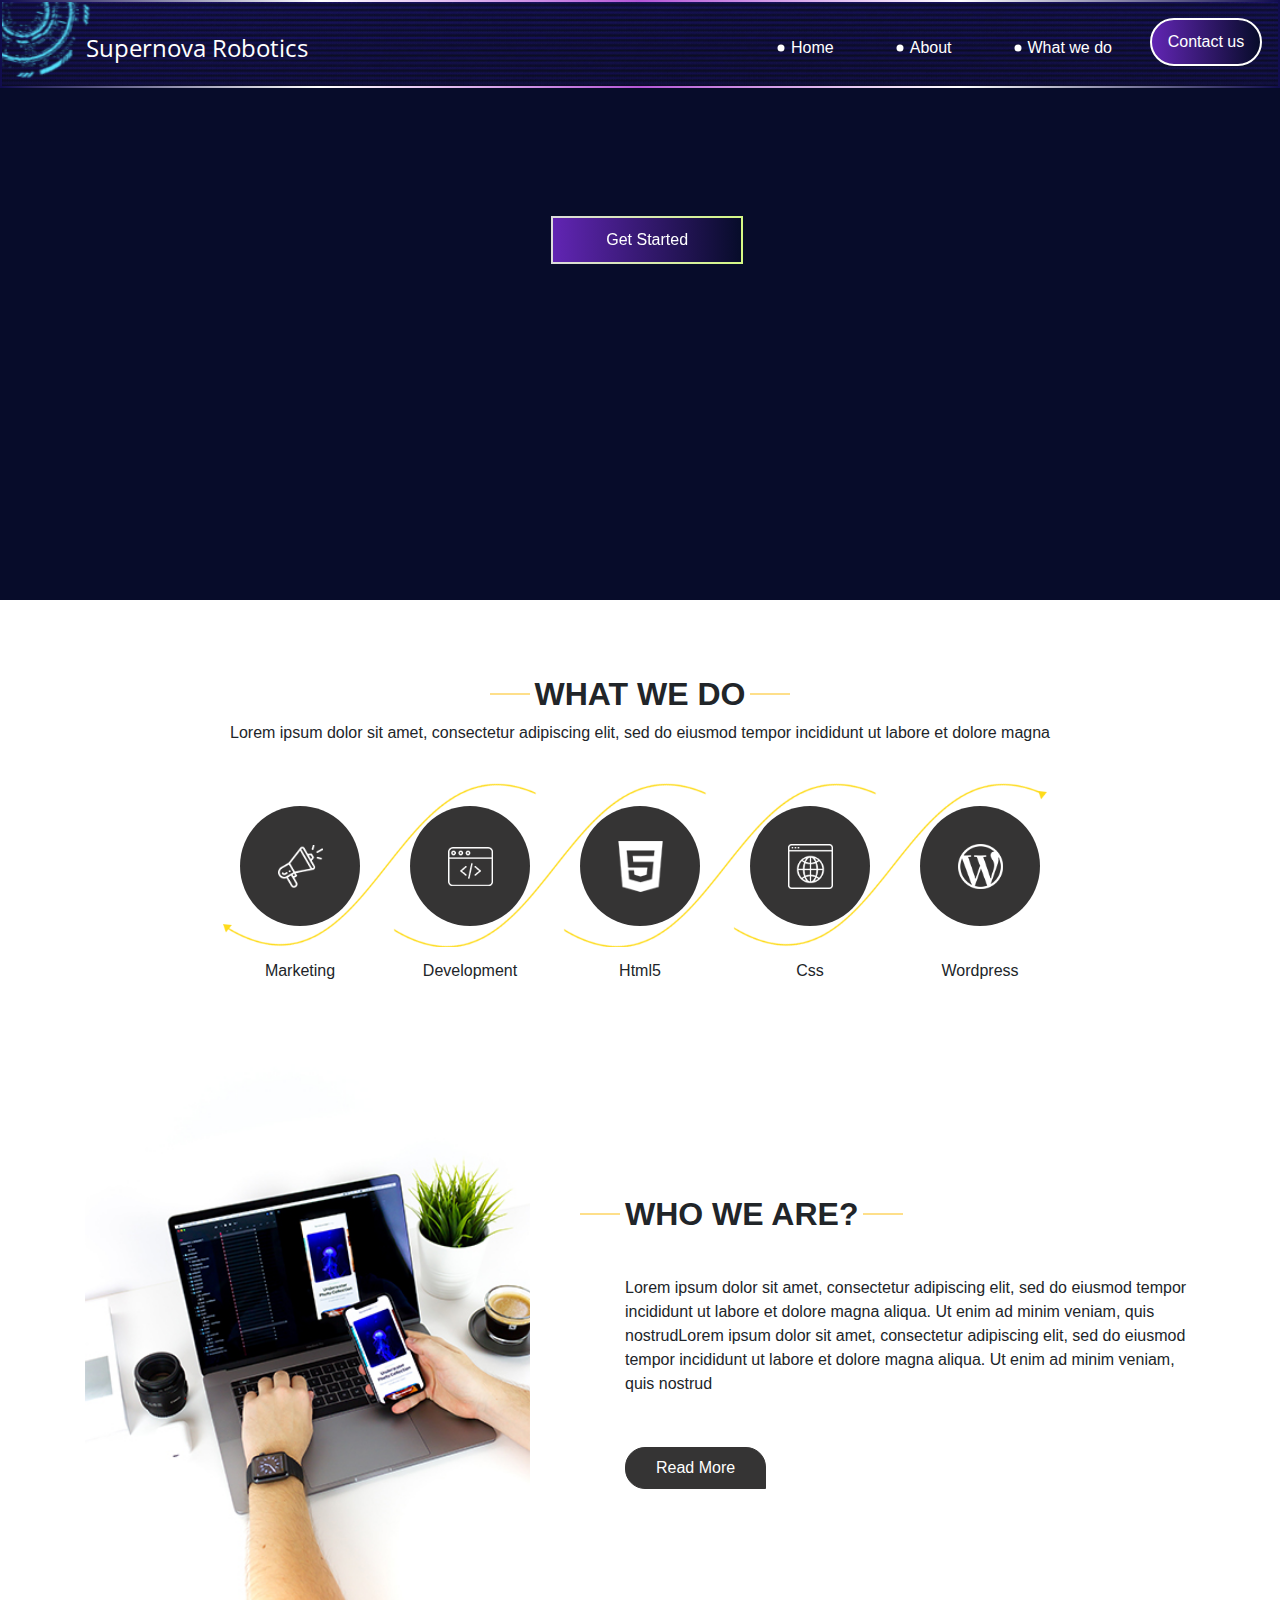
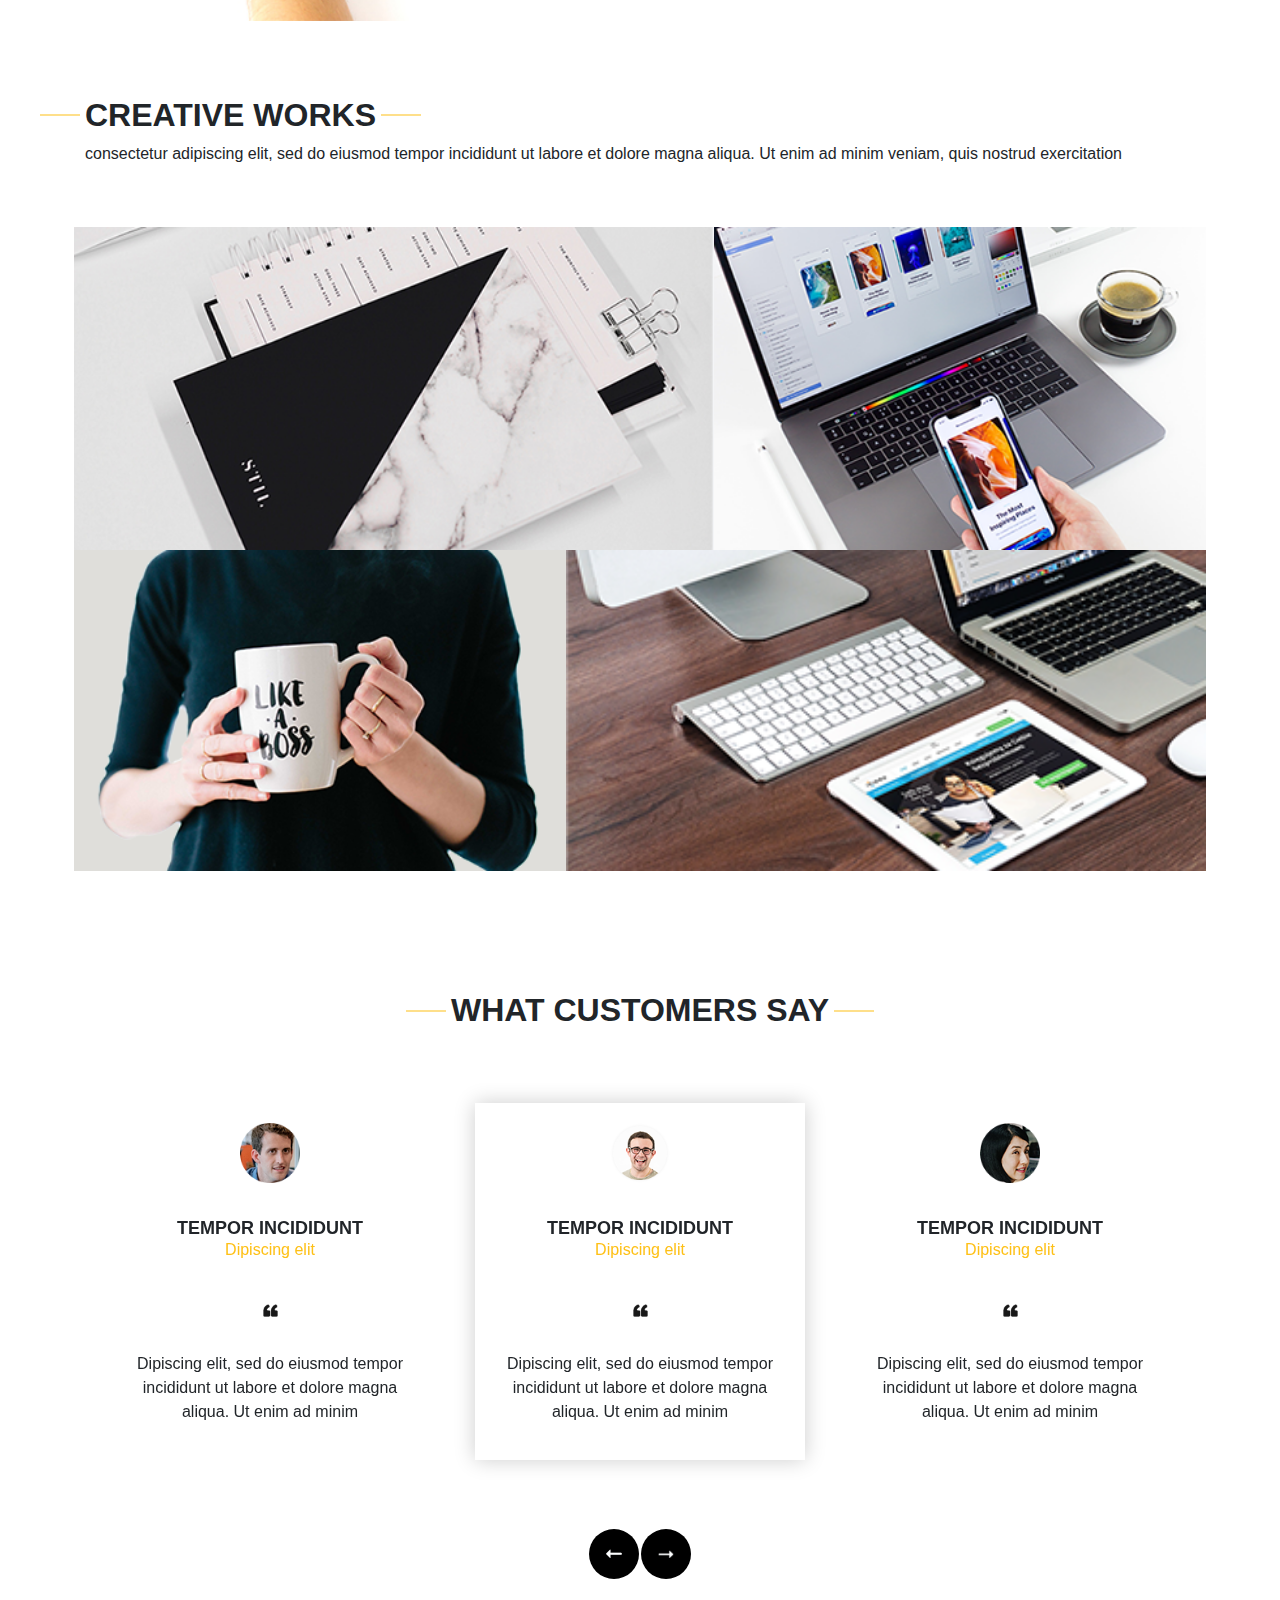
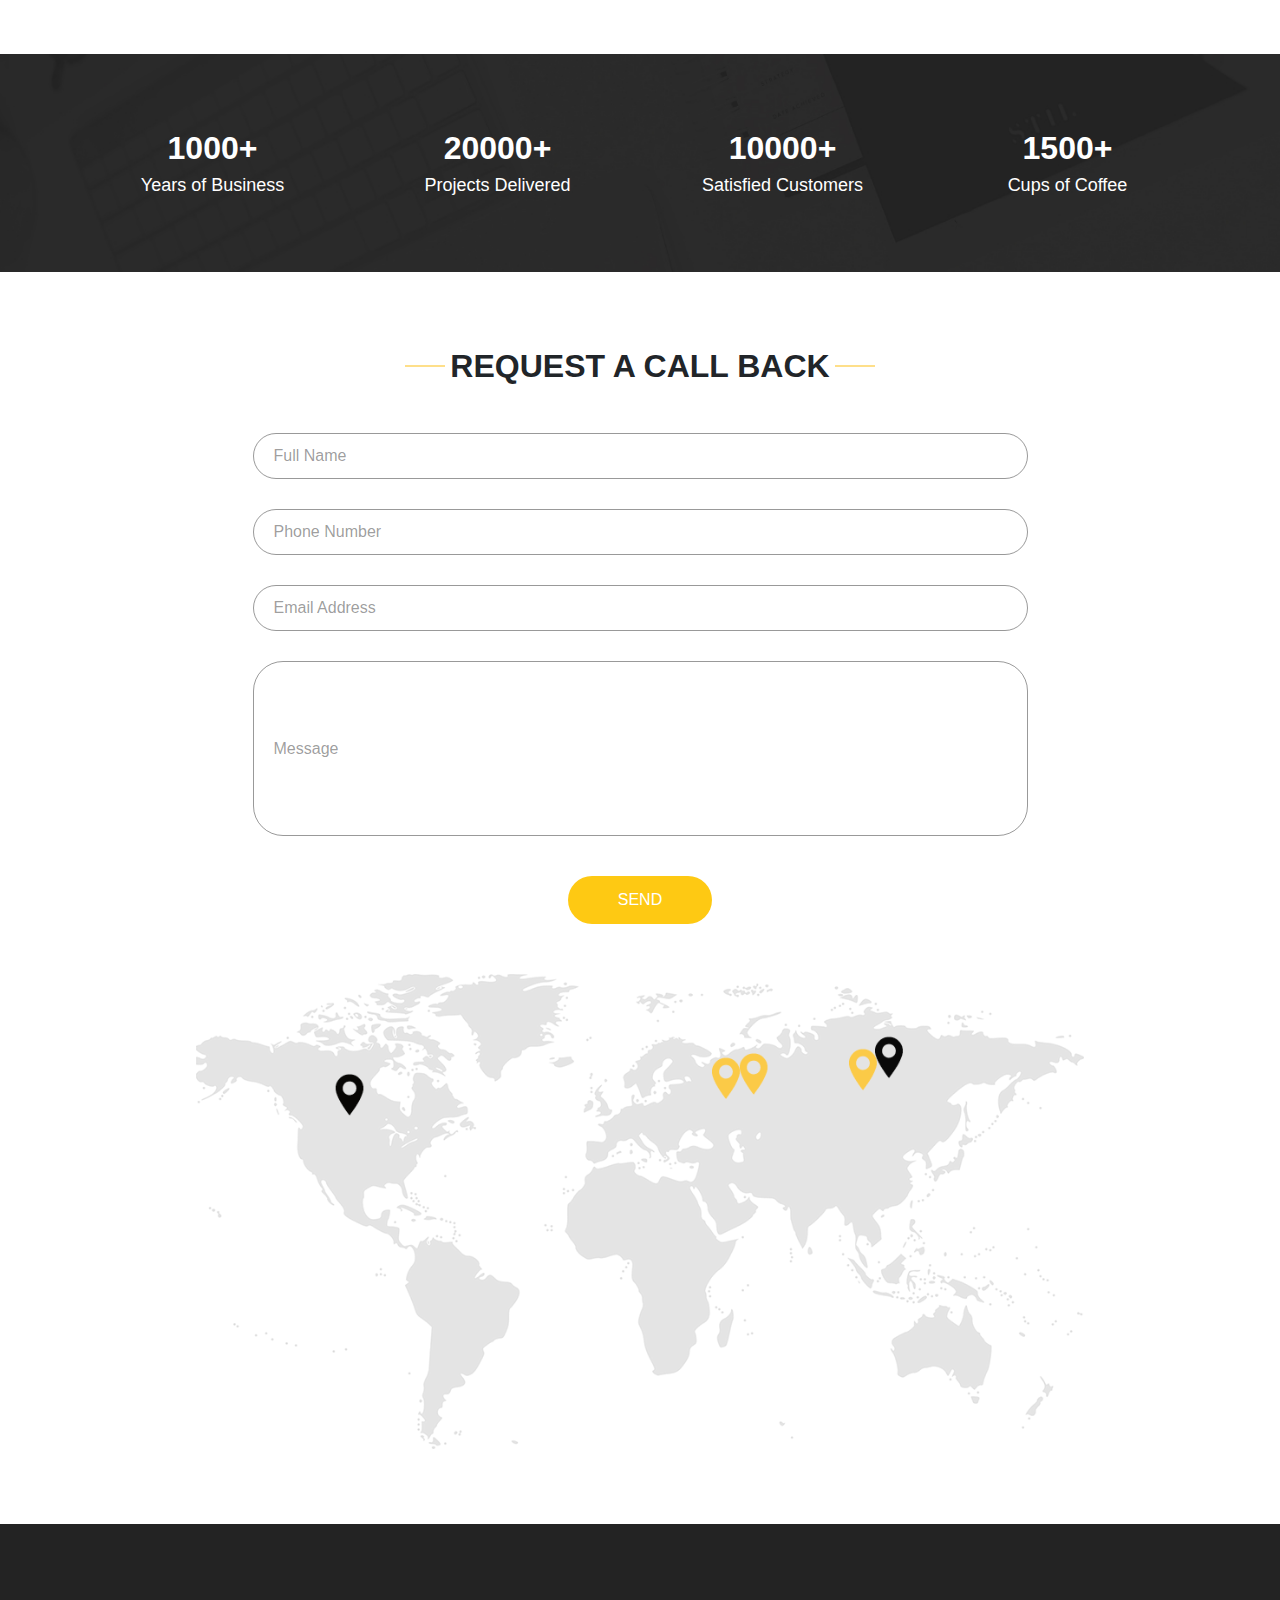
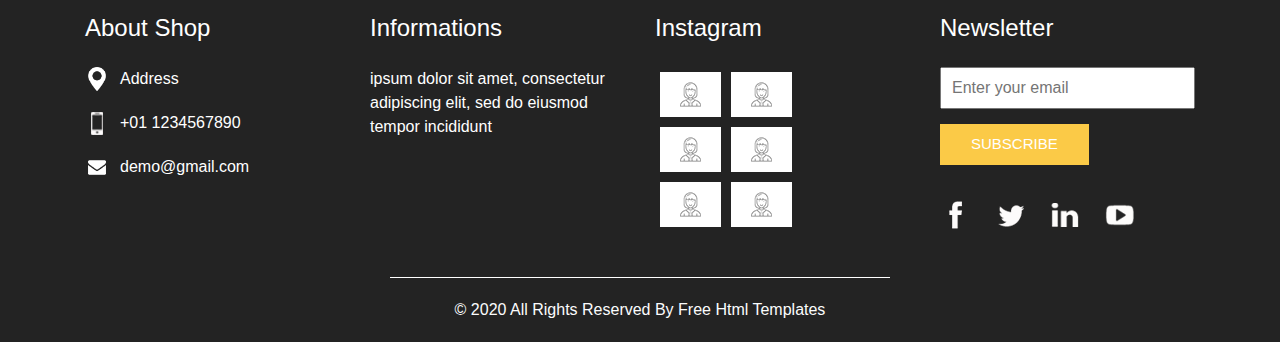
==== index.html @ 09b63334 "1" ====
<!DOCTYPE html>
<html>

<head>
  <!-- Basic -->
  <meta charset="utf-8" />
  <meta http-equiv="X-UA-Compatible" content="IE=edge" />
  <!-- Mobile Metas -->
  <meta name="viewport" content="width=device-width, initial-scale=1, shrink-to-fit=no" />
  <!-- Site Metas -->
  <meta name="keywords" content="" />
  <meta name="description" content="" />
  <meta name="author" content="" />

  <title>Esigned</title>

  <!-- slider stylesheet -->
  <!-- slider stylesheet -->
  <link rel="stylesheet" type="text/css" href="https://cdnjs.cloudflare.com/ajax/libs/OwlCarousel2/2.3.4/assets/owl.carousel.min.css" />

  <!-- bootstrap core css -->
  <link rel="stylesheet" type="text/css" href="css/bootstrap.css" />

  <!-- fonts style -->
  <link href="https://fonts.googleapis.com/css?family=Open+Sans:400,700|Poppins:400,700&display=swap" rel="stylesheet">
  <!-- Custom styles for this template -->
  <link href="css/style.css" rel="stylesheet" />
  <!-- responsive style -->
  <link href="css/responsive.css" rel="stylesheet" />
  <!-- Lien vers le fichier CSS de Bootstrap -->
  <link href="https://stackpath.bootstrapcdn.com/bootstrap/4.5.2/css/bootstrap.min.css" rel="stylesheet">
  <!-- Lien vers le fichier JavaScript de Bootstrap (et jQuery et Popper.js nécessaires) -->
  <script src="https://code.jquery.com/jquery-3.5.1.slim.min.js"></script>
  <script src="https://cdn.jsdelivr.net/npm/@popperjs/core@2.9.3/dist/umd/popper.min.js"></script>
  <script src="https://stackpath.bootstrapcdn.com/bootstrap/4.5.2/js/bootstrap.min.js"></script>
  
</head>

<body>
  <div class="hero_area">
    <!-- header section strats -->
    <header class="header_section">
      <div class="container-fluid">
        <nav class="navbar navbar-expand-lg custom_nav-container pt-3">
          <a class="navbar-brand" href="index.html">
            <span>
              Supernova Robotics
            </span>
          </a>
          <button class="navbar-toggler" type="button" data-toggle="collapse" data-target="#navbarSupportedContent" aria-controls="navbarSupportedContent" aria-expanded="false" aria-label="Toggle navigation">
            <span class="navbar-toggler-icon"></span>
          </button>

          <div class="collapse navbar-collapse" id="navbarSupportedContent">
            <div class="d-flex ml-auto flex-column flex-lg-row align-items-center">
              <ul class="navbar-nav  ">
                <li class="nav-item active">
                  <a class="nav-link" href="index.html">Home <span class="sr-only">(current)</span></a>
                </li>
                <li class="nav-item">
                  <a class="nav-link" href="about.html"> About </a>
                </li>
                <li class="nav-item">
                  <a class="nav-link" href="do.html"> What we do </a>
                </li>
                
                <li class=" contactt">
                  <a class=" " href="contact.html">Contact us</a>
                </li>
              </ul>
             
            </div>
          </div>
        </nav>
      </div>
    </header>










    
    <!-- end header section -->
    <!-- slider section -->
    <section class=" slider_section position-relative">
      <div class="container">
        <div id="carouselExampleIndicators" class="carousel slide" data-ride="carousel">
         
          <div class="carousel-inner">
            <div class="carousel-item active">
              <div class="row">
                <div class="col">
                  <div >
                    <div class="button">
                   
                      
            
                      
                      <div class="getstartedhero">
                        <a href="" >
                          Get Started
                        </a>
                      </div>
                    </div>
                  </div>
                </div>
              </div>
            </div>
            
            
          </div>
        </div>

      </div>
    </section>
    <!-- end slider section -->
  </div>

  <!-- do section -->

  <section class="do_section layout_padding">
    <div class="container">
      <div class="heading_container">
        <h2>
          What we do
        </h2>
        <p>
          Lorem ipsum dolor sit amet, consectetur adipiscing elit, sed do eiusmod tempor incididunt ut labore et dolore
          magna
        </p>
      </div>
      <div class="do_container">
        <div class="box arrow-start arrow_bg">
          <div class="img-box">
            <img src="images/d-1.png" alt="">
          </div>
          <div class="detail-box">
            <h6>
              Marketing
            </h6>
          </div>
        </div>
        <div class="box arrow-middle arrow_bg">
          <div class="img-box">
            <img src="images/d-2.png" alt="">
          </div>
          <div class="detail-box">
            <h6>
              Development
            </h6>
          </div>
        </div>
        <div class="box arrow-middle arrow_bg">
          <div class="img-box">
            <img src="images/d-3.png" alt="">
          </div>
          <div class="detail-box">
            <h6>
              Html5
            </h6>
          </div>
        </div>
        <div class="box arrow-end arrow_bg">
          <div class="img-box">
            <img src="images/d-4.png" alt="">
          </div>
          <div class="detail-box">
            <h6>
              Css
            </h6>
          </div>
        </div>
        <div class="box ">
          <div class="img-box">
            <img src="images/d-5.png" alt="">
          </div>
          <div class="detail-box">
            <h6>
              Wordpress
            </h6>
          </div>
        </div>
      </div>
    </div>
  </section>

  <!-- end do section -->

  <!-- who section -->

  <section class="who_section ">
    <div class="container">
      <div class="row">
        <div class="col-md-5">
          <div class="img-box">
            <img src="images/who-img.jpg" alt="">
          </div>
        </div>
        <div class="col-md-7">
          <div class="detail-box">
            <div class="heading_container">
              <h2>
                WHO WE ARE?
              </h2>
            </div>
            <p>
              Lorem ipsum dolor sit amet, consectetur adipiscing elit, sed do eiusmod tempor incididunt ut labore et
              dolore magna aliqua. Ut enim ad minim veniam, quis nostrudLorem ipsum dolor sit amet, consectetur
              adipiscing elit, sed do eiusmod tempor incididunt ut labore et dolore magna aliqua. Ut enim ad minim
              veniam, quis nostrud
            </p>
            <div>
              <a href="">
                Read More
              </a>
            </div>
          </div>
        </div>
      </div>
    </div>
  </section>

  <!-- end who section -->


  <!-- work section -->
  <section class="work_section layout_padding">
    <div class="container">
      <div class="heading_container">
        <h2>
          CREATIVE WORKS
        </h2>
        <p>
          consectetur adipiscing elit, sed do eiusmod tempor incididunt ut labore et dolore magna aliqua. Ut enim ad
          minim veniam, quis nostrud exercitation
        </p>
      </div>
      <div class="work_container layout_padding2">
        <div class="box b-1">
          <img src="images/w-1.png" alt="">
        </div>
        <div class="box b-2">
          <img src="images/w-2.png" alt="">

        </div>
        <div class="box b-3">
          <img src="images/w-3.png" alt="">

        </div>
        <div class="box b-4">
          <img src="images/w-4.png" alt="">

        </div>
      </div>
    </div>
  </section>

  <!-- end work section -->

  <!-- client section -->
  <section class="client_section">
    <div class="container">
      <div class="heading_container">
        <h2>
          WHAT CUSTOMERS SAY
        </h2>
      </div>
      <div class="carousel-wrap ">
        <div class="owl-carousel">
          <div class="item">
            <div class="box">
              <div class="img-box">
                <img src="images/c-1.png" alt="">
              </div>
              <div class="detail-box">
                <h5>
                  Tempor incididunt <br>
                  <span>
                    Dipiscing elit
                  </span>
                </h5>
                <img src="images/quote.png" alt="">
                <p>
                  Dipiscing elit, sed do eiusmod tempor incididunt ut labore et dolore magna aliqua. Ut enim ad minim
                </p>
              </div>
            </div>
          </div>
          <div class="item">
            <div class="box">
              <div class="img-box">
                <img src="images/c-2.png" alt="">
              </div>
              <div class="detail-box">
                <h5>
                  Tempor incididunt <br>
                  <span>
                    Dipiscing elit
                  </span>
                </h5>
                <img src="images/quote.png" alt="">
                <p>
                  Dipiscing elit, sed do eiusmod tempor incididunt ut labore et dolore magna aliqua. Ut enim ad minim
                </p>
              </div>
            </div>
          </div>
          <div class="item">
            <div class="box">
              <div class="img-box">
                <img src="images/c-3.png" alt="">
              </div>
              <div class="detail-box">
                <h5>
                  Tempor incididunt <br>
                  <span>
                    Dipiscing elit
                  </span>
                </h5>
                <img src="images/quote.png" alt="">
                <p>
                  Dipiscing elit, sed do eiusmod tempor incididunt ut labore et dolore magna aliqua. Ut enim ad minim
                </p>
              </div>
            </div>
          </div>
        </div>
      </div>
    </div>
  </section>

  <!-- end client section -->

  <!-- target section -->
  <section class="target_section layout_padding2">
    <div class="container">
      <div class="row">
        <div class="col-md-3 col-sm-6">
          <div class="detail-box">
            <h2>
              1000+
            </h2>
            <h5>
              Years of Business
            </h5>
          </div>
        </div>
        <div class="col-md-3 col-sm-6">
          <div class="detail-box">
            <h2>
              20000+
            </h2>
            <h5>
              Projects Delivered
            </h5>
          </div>
        </div>
        <div class="col-md-3 col-sm-6">
          <div class="detail-box">
            <h2>
              10000+
            </h2>
            <h5>
              Satisfied Customers
            </h5>
          </div>
        </div>
        <div class="col-md-3 col-sm-6">
          <div class="detail-box">
            <h2>
              1500+
            </h2>
            <h5>
              Cups of Coffee
            </h5>
          </div>
        </div>
      </div>
    </div>
  </section>

  <!-- end target section -->


  <!-- contact section -->

  <section class="contact_section layout_padding">
    <div class="container">

      <div class="heading_container">
        <h2>
          Request A Call Back
        </h2>
      </div>
      <div class="">
        <div class="">
          <div class="row">
            <div class="col-md-9 mx-auto">
              <div class="contact-form">
                <form action="">
                  <div>
                    <input type="text" placeholder="Full Name ">
                  </div>
                  <div>
                    <input type="text" placeholder="Phone Number">
                  </div>
                  <div>
                    <input type="email" placeholder="Email Address">
                  </div>
                  <div>
                    <input type="text" placeholder="Message" class="input_message">
                  </div>
                  <div class="d-flex justify-content-center">
                    <button type="submit" class="btn_on-hover">
                      Send
                    </button>
                  </div>
                </form>
              </div>
            </div>
          </div>
        </div>
      </div>
      <div class="map_img-box">
        <img src="images/map-img.png" alt="">
      </div>
    </div>
  </section>


  <!-- end contact section -->


  <!-- info section -->
  <section class="info_section ">
    <div class="container">
      <div class="row">
        <div class="col-md-3">
          <div class="info_contact">
            <h5>
              About Shop
            </h5>
            <div>
              <div class="img-box">
                <img src="images/location-white.png" width="18px" alt="">
              </div>
              <p>
                Address
              </p>
            </div>
            <div>
              <div class="img-box">
                <img src="images/telephone-white.png" width="12px" alt="">
              </div>
              <p>
                +01 1234567890
              </p>
            </div>
            <div>
              <div class="img-box">
                <img src="images/envelope-white.png" width="18px" alt="">
              </div>
              <p>
                demo@gmail.com
              </p>
            </div>
          </div>
        </div>
        <div class="col-md-3">
          <div class="info_info">
            <h5>
              Informations
            </h5>
            <p>
              ipsum dolor sit amet, consectetur adipiscing elit, sed do eiusmod tempor incididunt
            </p>
          </div>
        </div>

        <div class="col-md-3">
          <div class="info_insta">
            <h5>
              Instagram
            </h5>
            <div class="insta_container">
              <div>
                <a href="">
                  <div class="insta-box b-1">
                    <img src="images/insta.png" alt="">
                  </div>
                </a>
                <a href="">
                  <div class="insta-box b-2">
                    <img src="images/insta.png" alt="">
                  </div>
                </a>
              </div>

              <div>
                <a href="">
                  <div class="insta-box b-3">
                    <img src="images/insta.png" alt="">
                  </div>
                </a>
                <a href="">
                  <div class="insta-box b-4">
                    <img src="images/insta.png" alt="">
                  </div>
                </a>
              </div>
              <div>
                <a href="">
                  <div class="insta-box b-3">
                    <img src="images/insta.png" alt="">
                  </div>
                </a>
                <a href="">
                  <div class="insta-box b-4">
                    <img src="images/insta.png" alt="">
                  </div>
                </a>
              </div>
            </div>
          </div>
        </div>
        <div class="col-md-3">
          <div class="info_form ">
            <h5>
              Newsletter
            </h5>
            <form action="">
              <input type="email" placeholder="Enter your email">
              <button>
                Subscribe
              </button>
            </form>
            <div class="social_box">
              <a href="">
                <img src="images/fb.png" alt="">
              </a>
              <a href="">
                <img src="images/twitter.png" alt="">
              </a>
              <a href="">
                <img src="images/linkedin.png" alt="">
              </a>
              <a href="">
                <img src="images/youtube.png" alt="">
              </a>
            </div>
          </div>
        </div>
      </div>
    </div>
  </section>

  <!-- end info_section -->


  <!-- footer section -->
  <section class="container-fluid footer_section">
    <p>
      &copy; 2020 All Rights Reserved By
      <a href="https://html.design/">Free Html Templates</a>
    </p>
  </section>
  <!-- footer section -->

  <script type="text/javascript" src="js/jquery-3.4.1.min.js"></script>
  <script type="text/javascript" src="js/bootstrap.js"></script>
  <script type="text/javascript" src="https://cdnjs.cloudflare.com/ajax/libs/OwlCarousel2/2.3.4/owl.carousel.min.js">
  </script>
  <!-- owl carousel script 
    -->
  <script type="text/javascript">
    $(".owl-carousel").owlCarousel({
      loop: true,
      margin: 0,
      navText: [],
      center: true,
      autoplay: true,
      autoplayHoverPause: true,
      responsive: {
        0: {
          items: 1
        },
        1000: {
          items: 3
        }
      }
    });
  </script>
  <!-- end owl carousel script -->

</body>

</html>
---- css/style.css ----
body {
  font-family: "Poppins", sans-serif;
  color: #000000;
  background-color: #ffffff;
}

.layout_padding {
  padding: 75px 0;
}

.layout_padding2 {
  padding: 45px 0;
}

.layout_padding2-top {
  padding-top: 45px;
}

.layout_padding2-bottom {
  padding-bottom: 45px;
}

.layout_padding-top {
  padding-top: 75px;
}

.layout_padding-bottom {
  padding-bottom: 75px;
}

.heading_container {
  display: -webkit-box;
  display: -ms-flexbox;
  display: flex;
  -webkit-box-orient: vertical;
  -webkit-box-direction: normal;
      -ms-flex-direction: column;
          flex-direction: column;
  -webkit-box-align: start;
      -ms-flex-align: start;
          align-items: flex-start;
}

.heading_container h2 {
  font-weight: bold;
  text-transform: uppercase;
  position: relative;
}

.heading_container h2::before, .heading_container h2::after {
  content: "";
  position: absolute;
  top: 50%;
  width: 40px;
  height: 1px;
  background-color: #fec016;
}

.heading_container h2::before {
  left: -5px;
  -webkit-transform: translate(-100%, -50%);
          transform: translate(-100%, -50%);
}

.heading_container h2::after {
  right: -5px;
  -webkit-transform: translate(100%, -50%);
          transform: translate(100%, -50%);
}

/*header section*/
.hero_area {
  
  height: 100vh;
  background-color: #070c2a;
  background-image: url(../images/SUPERNOVA\ ROBOTICS.gif);
  background-size: 100%;
  height: max-content;
  min-height: 600px;
  background-position: center;
  background-repeat: no-repeat;
  padding: 0;
}

.sub_page .hero_area {
  height: auto;
}

.sub_page .who_section.layout_padding {
  padding-top: 0;
}

.hero_area.sub_pages {
  height: auto;
}

.header_section .container-fluid {
 padding: 0;
  
  background-image: url(../images/download\ \(2\).gif);
  background-repeat: no-repeat;
  background-size: cover;
  border: 2px solid transparent;
  border-image: linear-gradient(to right, #110d4d,#fff, #b556d7,#fff,#110d4d); /* Dégradé pour la bordure */
  border-image-slice: 1;
  
}

.header_section .nav_container {
  margin: 0 auto;
}

.custom_nav-container.navbar-expand-lg .navbar-nav .nav-link {
  margin: 10px 30px;
  color: #ffffff;
  text-align: center;
  position: relative;
}

.custom_nav-container.navbar-expand-lg .navbar-nav .nav-link::before {
  content: "";
  position: absolute;
  top: 50%;
  left: -2px;
  -webkit-transform: translate(-50%, -50%);
          transform: translate(-50%, -50%);
  width: 7px;
  height: 7px;
  border-radius: 100%;
  background-color: #ffffff;
}

a,
a:hover,
a:focus {
  text-decoration: none;
}

a:hover,
a:focus {
  color: initial;
}

.btn,
.btn:focus {
  outline: none !important;
  -webkit-box-shadow: none;
          box-shadow: none;
}

.user_option {
  display: -webkit-box;
  display: -ms-flexbox;
  display: flex;
  -webkit-box-align: center;
      -ms-flex-align: center;
          align-items: center;
}

.custom_nav-container .nav_search-btn {
  background-image: url(../images/search-icon.png);
  background-size: 22px;
  
  background-repeat: no-repeat;
  background-position-y: 7px;
  width: 35px;
  height: 35px;
  padding: 0;
  border: none;
}

.navbar-brand {
  display: -webkit-box;
  display: -ms-flexbox;
  display: flex;
  -webkit-box-align: center;
      -ms-flex-align: center;
          align-items: center;
  font-family: 'Open Sans', sans-serif;
  margin-left: 3.4em;
}

.navbar-brand span {
  font-size: 24px;
  color: #ffffff;
}

.custom_nav-container {
  z-index: 99999;
  padding: 15px 0;
}

.custom_nav-container .navbar-toggler {
  outline: none;
}

.custom_nav-container .navbar-toggler .navbar-toggler-icon {
  background-image: url(../images/menu.png);
  background-size: 55px;
}

/*end header section*/
.slider_section {
  height: 90%;
  display: -webkit-box;
  display: -ms-flexbox;
  display: flex;
  -webkit-box-align: center;
      -ms-flex-align: center;
          align-items: center;
  color: #ffffff;
}

.slider_section .detail-box {
  text-align: center;
  margin-bottom: 110px;
}

.slider_section .detail-box h1 {
  font-size: 4rem;
  text-transform: uppercase;
}

.slider_section .detail-box h2 {
  text-transform: uppercase;
}

.slider_section .detail-box p {
  margin-top: 25px;
}

.slider_section .detail-box a {
  display: inline-block;
  padding: 10px 55px;
  background-color: #ffffff;
  border: 1px solid #ffffff;
  color: #000000;
  border-radius: 20px 20px 0 20px;
  margin-top: 35px;
}

.slider_section .detail-box a:hover {
  background-color: transparent;
  color: #ffffff;
}

.slider_section #carouselExampleIndicators {
  bottom: 0;
}

.slider_section #carouselExampleIndicators li {
  width: 15px;
  height: 15px;
  background-color: transparent;
  border: 3px solid #ffffff;
  border-radius: 100%;
  opacity: 1;
}

.do_section .heading_container {
  -webkit-box-align: center;
      -ms-flex-align: center;
          align-items: center;
  text-align: center;
}

.do_section .do_container {
  display: -webkit-box;
  display: -ms-flexbox;
  display: flex;
  -ms-flex-wrap: wrap;
      flex-wrap: wrap;
  -webkit-box-pack: center;
      -ms-flex-pack: center;
          justify-content: center;
  padding-top: 10px;
}

.do_section .do_container .box {
  text-align: center;
  position: relative;
  z-index: 5;
  margin: 35px 25px 0 25px;
}

.do_section .do_container .box .img-box {
  width: 120px;
  height: 120px;
  display: -webkit-box;
  display: -ms-flexbox;
  display: flex;
  -webkit-box-pack: center;
      -ms-flex-pack: center;
          justify-content: center;
  -webkit-box-align: center;
      -ms-flex-align: center;
          align-items: center;
  background-color: #353434;
  border-radius: 100%;
}

.do_section .do_container .box .img-box img {
  width: 45px;
}

.do_section .do_container .box .detail-box {
  margin-top: 35px;
}

.do_section .do_container .box:hover .img-box {
  background-color: #fec016;
}

.do_section .do_container .arrow_bg::before {
  content: "";
  position: absolute;
  top: -23px;
  left: -17px;
  width: 262%;
  height: 90%;
  z-index: 3;
  background-size: cover;
}

.do_section .do_container .arrow-start::before {
  background-image: url(../images/arrow-start.png);
}

.do_section .do_container .arrow-middle::before {
  background-image: url(../images/arrow-middle.png);
}

.do_section .do_container .arrow-end::before {
  background-image: url(../images/arrow-end.png);
}

.who_section .row {
  -webkit-box-align: center;
      -ms-flex-align: center;
          align-items: center;
}

.who_section .img-box img {
  width: 100%;
}

.who_section .detail-box {
  margin-left: 65px;
}

.who_section .detail-box p {
  margin-top: 35px;
}

.who_section .detail-box a {
  display: inline-block;
  padding: 8px 30px;
  background-color: #353434;
  border: 1px solid #353434;
  color: #ffffff;
  border-radius: 20px 20px 0 20px;
  margin-top: 35px;
}

.who_section .detail-box a:hover {
  background-color: transparent;
  color: #353434;
}

.work_section .work_container {
  display: -webkit-box;
  display: -ms-flexbox;
  display: flex;
  -ms-flex-wrap: wrap;
      flex-wrap: wrap;
  margin: 0 -1%;
}

.work_section .work_container .box {
  min-width: 300px;
  display: -webkit-box;
  display: -ms-flexbox;
  display: flex;
  -webkit-box-align: stretch;
      -ms-flex-align: stretch;
          align-items: stretch;
}

.work_section .work_container .box img {
  width: 100%;
}

.work_section .work_container .box.b-2, .work_section .work_container .box.b-3 {
  width: 43.5%;
}

.work_section .work_container .box.b-1, .work_section .work_container .box.b-4 {
  width: 56.5%;
}

.client_section {
  padding-bottom: 150px;
}

.client_section .heading_container {
  -webkit-box-align: center;
      -ms-flex-align: center;
          align-items: center;
  margin-bottom: 45px;
}

.client_section .box {
  padding: 20px;
  display: -webkit-box;
  display: -ms-flexbox;
  display: flex;
  -webkit-box-orient: vertical;
  -webkit-box-direction: normal;
      -ms-flex-direction: column;
          flex-direction: column;
  -webkit-box-align: center;
      -ms-flex-align: center;
          align-items: center;
  text-align: center;
  margin: 20px;
}

.client_section .box .img-box {
  width: 60px;
}

.client_section .box .img-box img {
  width: 100%;
}

.client_section .box .detail-box {
  margin-top: 35px;
  display: -webkit-box;
  display: -ms-flexbox;
  display: flex;
  -webkit-box-orient: vertical;
  -webkit-box-direction: normal;
      -ms-flex-direction: column;
          flex-direction: column;
  -webkit-box-align: center;
      -ms-flex-align: center;
          align-items: center;
}

.client_section .box .detail-box h5 {
  text-transform: uppercase;
  font-weight: bold;
  font-size: 18px;
}

.client_section .box .detail-box h5 span {
  text-transform: none;
  font-size: 16px;
  font-weight: normal;
  color: #fec016;
}

.client_section .box .detail-box img {
  width: 15px;
  margin: 35px 0;
}

.client_section .carousel-wrap {
  margin: 0 auto;
  padding: 0;
  position: relative;
}

.client_section .owl-nav > div {
  margin-top: -26px;
  position: absolute;
  top: 50%;
  color: #cdcbcd;
}

.client_section .owl-carousel .owl-nav .owl-prev,
.client_section .owl-carousel .owl-nav .owl-next {
  width: 50px;
  height: 50px;
  background-color: #000000;
  background-size: 16px;
  background-position: center;
  border-radius: 100%;
  background-repeat: no-repeat;
  position: absolute;
  bottom: -75px;
  outline: none;
}

.client_section .owl-carousel .owl-nav .owl-prev:hover,
.client_section .owl-carousel .owl-nav .owl-next:hover {
  background-color: rgba(0, 0, 0, 0.8);
}

.client_section .owl-carousel .owl-nav .owl-prev {
  background-image: url(../images/prev.png);
  left: 50%;
  -webkit-transform: translateX(-102%);
          transform: translateX(-102%);
}

.client_section .owl-carousel .owl-nav .owl-next {
  right: 50%;
  background-image: url(../images/next.png);
  -webkit-transform: translateX(102%);
          transform: translateX(102%);
}

.client_section .owl-carousel .owl-dots.disabled,
.client_section .owl-carousel .owl-nav.disabled {
  display: block;
}

.client_section .owl-item.active.center .box {
  -webkit-box-shadow: 0 0 20px 0 rgba(0, 0, 0, 0.2);
          box-shadow: 0 0 20px 0 rgba(0, 0, 0, 0.2);
}

.target_section {
  background-image: url(../images/target-bg.jpg);
  background-size: cover;
  color: #ffffff;
  text-align: center;
}

.target_section .detail-box {
  margin: 30px 0;
}

.target_section h2 {
  font-weight: bold;
}

.target_section h5 {
  font-size: 18px;
  font-weight: 500;
}

/* contact section */
.contact_section .heading_container {
  -webkit-box-align: center;
      -ms-flex-align: center;
          align-items: center;
}

.contact_section .contact-form {
  padding: 25px;
  border-radius: 20px;
}

.contact_section .contact-form input {
  border: none;
  outline: none;
  background-color: transparent;
  width: 100%;
  margin: 15px 0;
  padding: 10px 20px;
  border: 1px solid rgba(0, 0, 0, 0.4);
  border-radius: 30px;
}

.contact_section .contact-form input.input_message {
  height: 175px;
}

.contact_section .contact-form input::-webkit-input-placeholder {
  color: rgba(0, 0, 0, 0.4);
}

.contact_section .contact-form input:-ms-input-placeholder {
  color: rgba(0, 0, 0, 0.4);
}

.contact_section .contact-form input::-ms-input-placeholder {
  color: rgba(0, 0, 0, 0.4);
}

.contact_section .contact-form input::placeholder {
  color: rgba(0, 0, 0, 0.4);
}

.contact_section .contact-form button {
  border: none;
  outline: none;
  padding: 12px 50px;
  text-transform: uppercase;
  margin-top: 25px;
  background-color: #fec913;
  color: #fff;
  border-radius: 30px;
}

.contact_section .map_img-box {
  width: 80%;
  margin: 25px auto 0 auto;
}

.contact_section .map_img-box img {
  width: 100%;
}

/* end contact section */
.info_section {
  background-color: #232323;
  color: #ffffff;
  padding: 90px 0 45px 0;
}

.info_section h5 {
  margin-bottom: 25px;
  font-size: 24px;
}

.info_section .info_insta .insta_container > div {
  display: -webkit-box;
  display: -ms-flexbox;
  display: flex;
}

.info_section .info_insta .insta_container img {
  width: 100%;
}

.info_section .info_insta .insta_container .insta-box {
  margin: 5px;
  display: -webkit-box;
  display: -ms-flexbox;
  display: flex;
  -webkit-box-align: stretch;
      -ms-flex-align: stretch;
          align-items: stretch;
  background-color: #ffffff;
  padding: 10px 20px;
}

.info_section .info_contact .img-box {
  width: 35px;
  display: -webkit-box;
  display: -ms-flexbox;
  display: flex;
  -webkit-box-pack: center;
      -ms-flex-pack: center;
          justify-content: center;
}

.info_section .info_contact p {
  margin: 0;
}

.info_section .info_contact > div {
  display: -webkit-box;
  display: -ms-flexbox;
  display: flex;
  -webkit-box-align: center;
      -ms-flex-align: center;
          align-items: center;
  margin: 20px 0;
}

.info_section .info_contact > div img {
  height: auto;
  margin-right: 12px;
}

.info_section .info_form form input {
  outline: none;
  width: 100%;
  padding: 7px 10px;
}

.info_section .info_form form button {
  display: inline-block;
  padding: 8px 30px;
  background-color: #fbca47;
  border: 1px solid #fbca47;
  color: #ffffff;
  margin-top: 15px;
  text-transform: uppercase;
  font-size: 15px;
}

.info_section .info_form form button:hover {
  background-color: transparent;
  color: #fbca47;
}

.info_section .info_form .social_box {
  margin-top: 35px;
  width: 100%;
  display: -webkit-box;
  display: -ms-flexbox;
  display: flex;
}

.info_section .info_form .social_box a {
  margin-right: 25px;
}

/* footer section*/
.footer_section {
  background-color: #232323;
  font-weight: 500;
  display: -webkit-box;
  display: -ms-flexbox;
  display: flex;
  -webkit-box-pack: center;
      -ms-flex-pack: center;
          justify-content: center;
}

.footer_section p {
  padding: 20px 65px;
  color: #fbfcfd;
  margin: 0 auto;
  text-align: center;
  border-top: 1px solid #ffffff;
}

.footer_section a {
  color: #fbfcfd;
}

.getstartedhero{
text-decoration: none;
width: 12em;
height: 3em;
display: flex; /* Utilisez flexbox pour aligner le contenu */
justify-content: center; /* Centre le contenu horizontalement */
align-items: center; /* Centre le contenu verticalement */
background: linear-gradient(to right, #6125B3, #070c2a);
border: 2px solid transparent;
  border-image: linear-gradient(to right, #dcdcdc, #d5f885); /* Dégradé pour la bordure */
  border-image-slice: 1;

}

.getstartedhero:hover {
  
  width: 12em;
  height: 3em;
  display: flex; /* Utilisez flexbox pour aligner le contenu */
  justify-content: center; /* Centre le contenu horizontalement */
  align-items: center; /* Centre le contenu verticalement */
  background: linear-gradient(to right, #350f97, #242738);
 
  border: 2px solid transparent;
  border-image: linear-gradient(to right, #46b2d2, #d5f885); /* Dégradé pour la bordure */
  border-image-slice: 1;
}
.contactt {
  text-decoration: none;
  width: 7em;
 
  height: 3em;
  display: flex; /* Utilisez flexbox pour aligner le contenu */
  justify-content: center; /* Centre le contenu horizontalement */
  align-items: center; /* Centre le contenu verticalement */
  background: linear-gradient(to right, #6125B3, #070c2a);
  border: 2px solid #fffffe; /* Bordure transparente */
  border-radius: 30px;
  
}
  
  .contactt:hover{
    
    
    width: 7em;
    height: 3em;
    display: flex; /* Utilisez flexbox pour aligner le contenu */
    justify-content: center; /* Centre le contenu horizontalement */
    align-items: center; /* Centre le contenu verticalement */
    background: linear-gradient(to right, #350f97, #242738);
   
    border: 2px solid #f8f89a; /* Bordure transparente */
    border-radius: 30px;
    
  }
  .contactt:hover a{
    text-decoration: none;
    color:#fff;
  }
  .contactt a{
    text-decoration: none;
    color:#fff;
  }

.button{
  text-decoration: none;
  
 padding-left: 42%;
 padding-top: 8em;
}
.button a:hover{
  text-decoration: none;
  color:#fff;
}
.button a{
  text-decoration: none;
  color:#fff;
}
---- css/responsive.css ----
@media (max-width: 1120px) {
    .hero_area {
        height: auto;
    }

    .slider_section {
        padding: 50px 0;
    }

}

@media (max-width: 992px) {
    .user_option {
        flex-direction: column;
    }

    .custom_nav-container .nav_search-btn {
        background-position: center;
        margin-top: 10px;
    }

    .user_option a {
        margin-bottom: 10px;
    }

    .custom_nav-container.navbar-expand-lg .navbar-nav .nav-link {
        padding: 0 5px;
    }
}

@media (max-width: 768px) {

    .info_section .col-md-3 {
        text-align: center;
    }

    .info_section .col-md-3:not(:nth-last-child(1)) {
        margin-bottom: 35px;
    }

    .who_section .detail-box {
        margin-left: 15px;
        margin-top: 35px;
    }

    .work_section .work_container .box.b-1,
    .work_section .work_container .box.b-2,
    .work_section .work_container .box.b-3,
    .work_section .work_container .box.b-4 {
        width: 100%;
    }

    .info_section .col-md-3>div {
        display: flex;
        flex-direction: column;
        align-items: center;
    }

    .info_section .info_form .social_box {
        justify-content: center;
    }

    .info_section .info_form .social_box a {
        margin: 0 10px;
    }

    .footer_section p {
        padding: 20px 30px;
    }
}

@media (max-width: 576px) {
    .slider_section .detail-box h1 {
        font-size: 3.5rem;
    }

    .do_section .do_container .arrow_bg::before {
        display: none;
    }
}

@media (max-width: 480px) {}

@media (max-width: 420px) {
    .slider_section .detail-box h2 {
        font-size: 1.5rem;
    }

    .slider_section .detail-box h1 {
        font-size: 3rem;
    }
}

@media (max-width: 360px) {}

@media (min-width: 1200px) {
    .container {
        max-width: 1170px;
    }
}
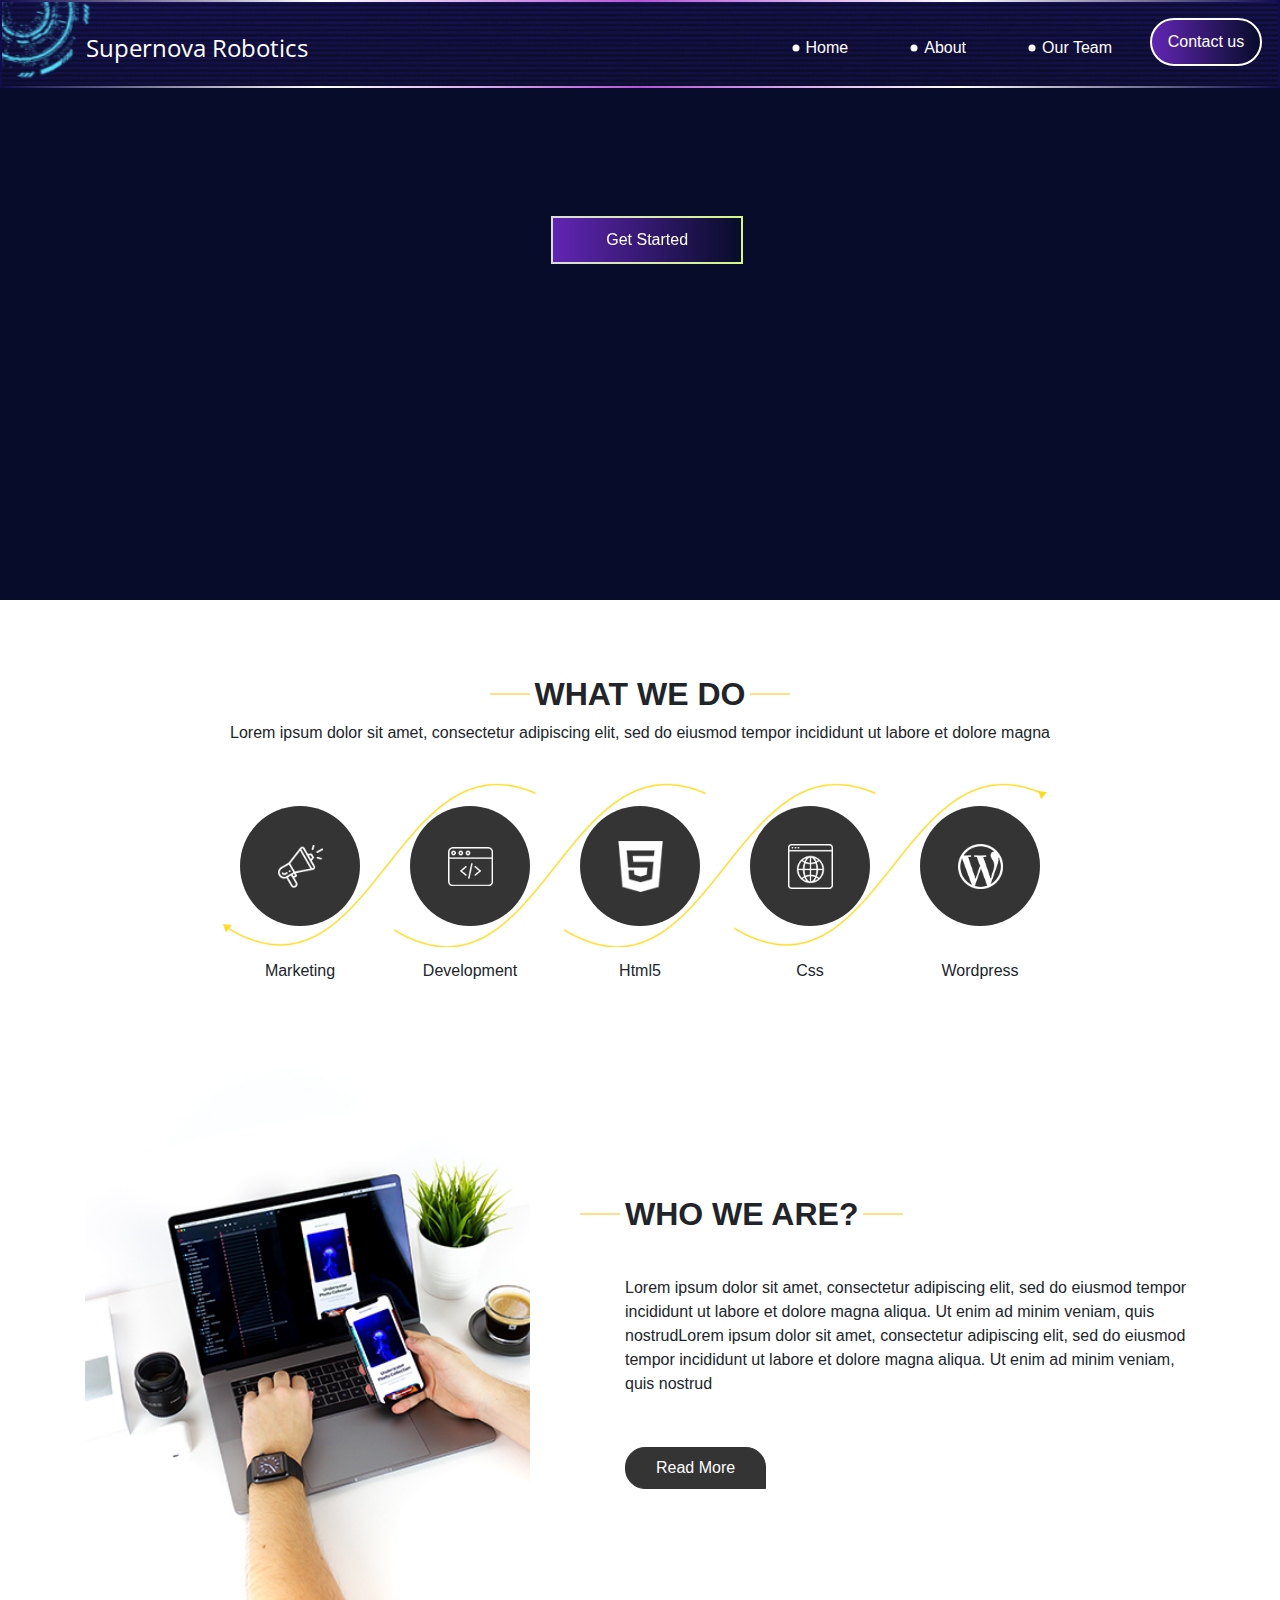
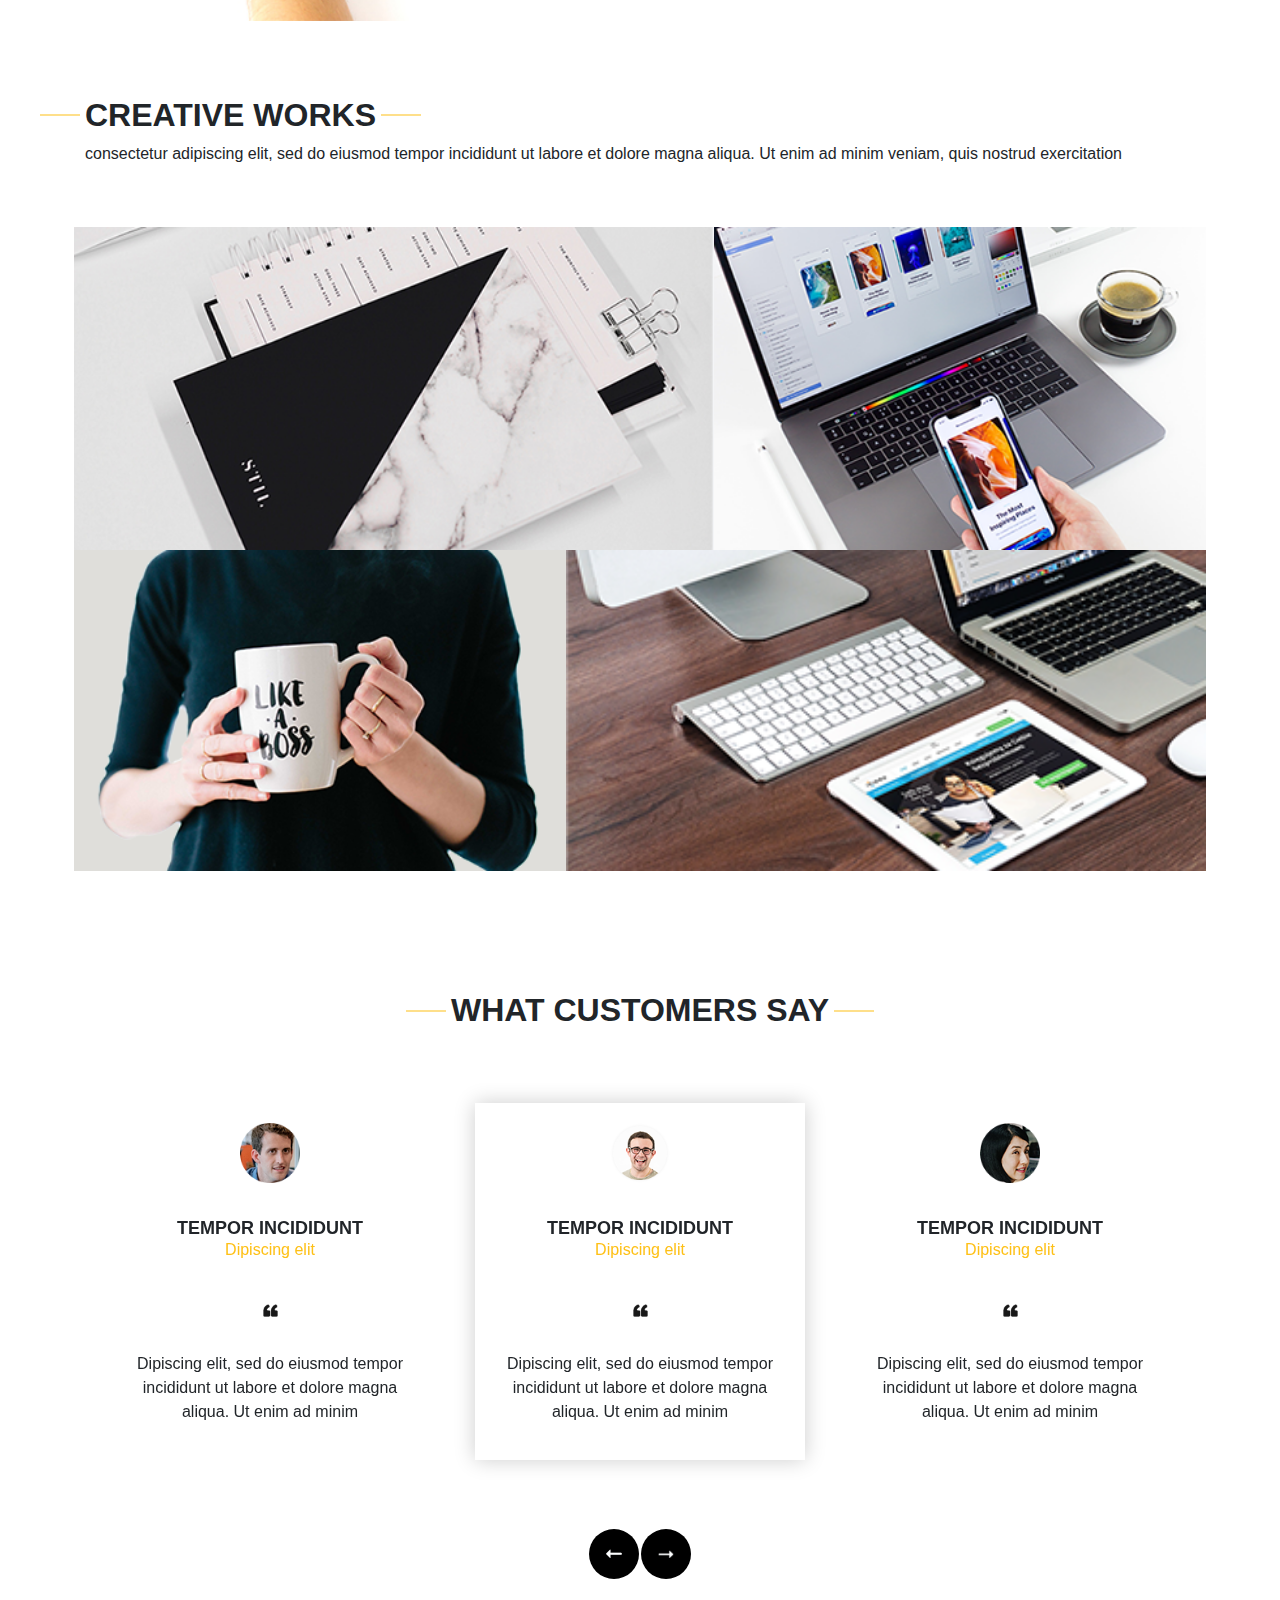
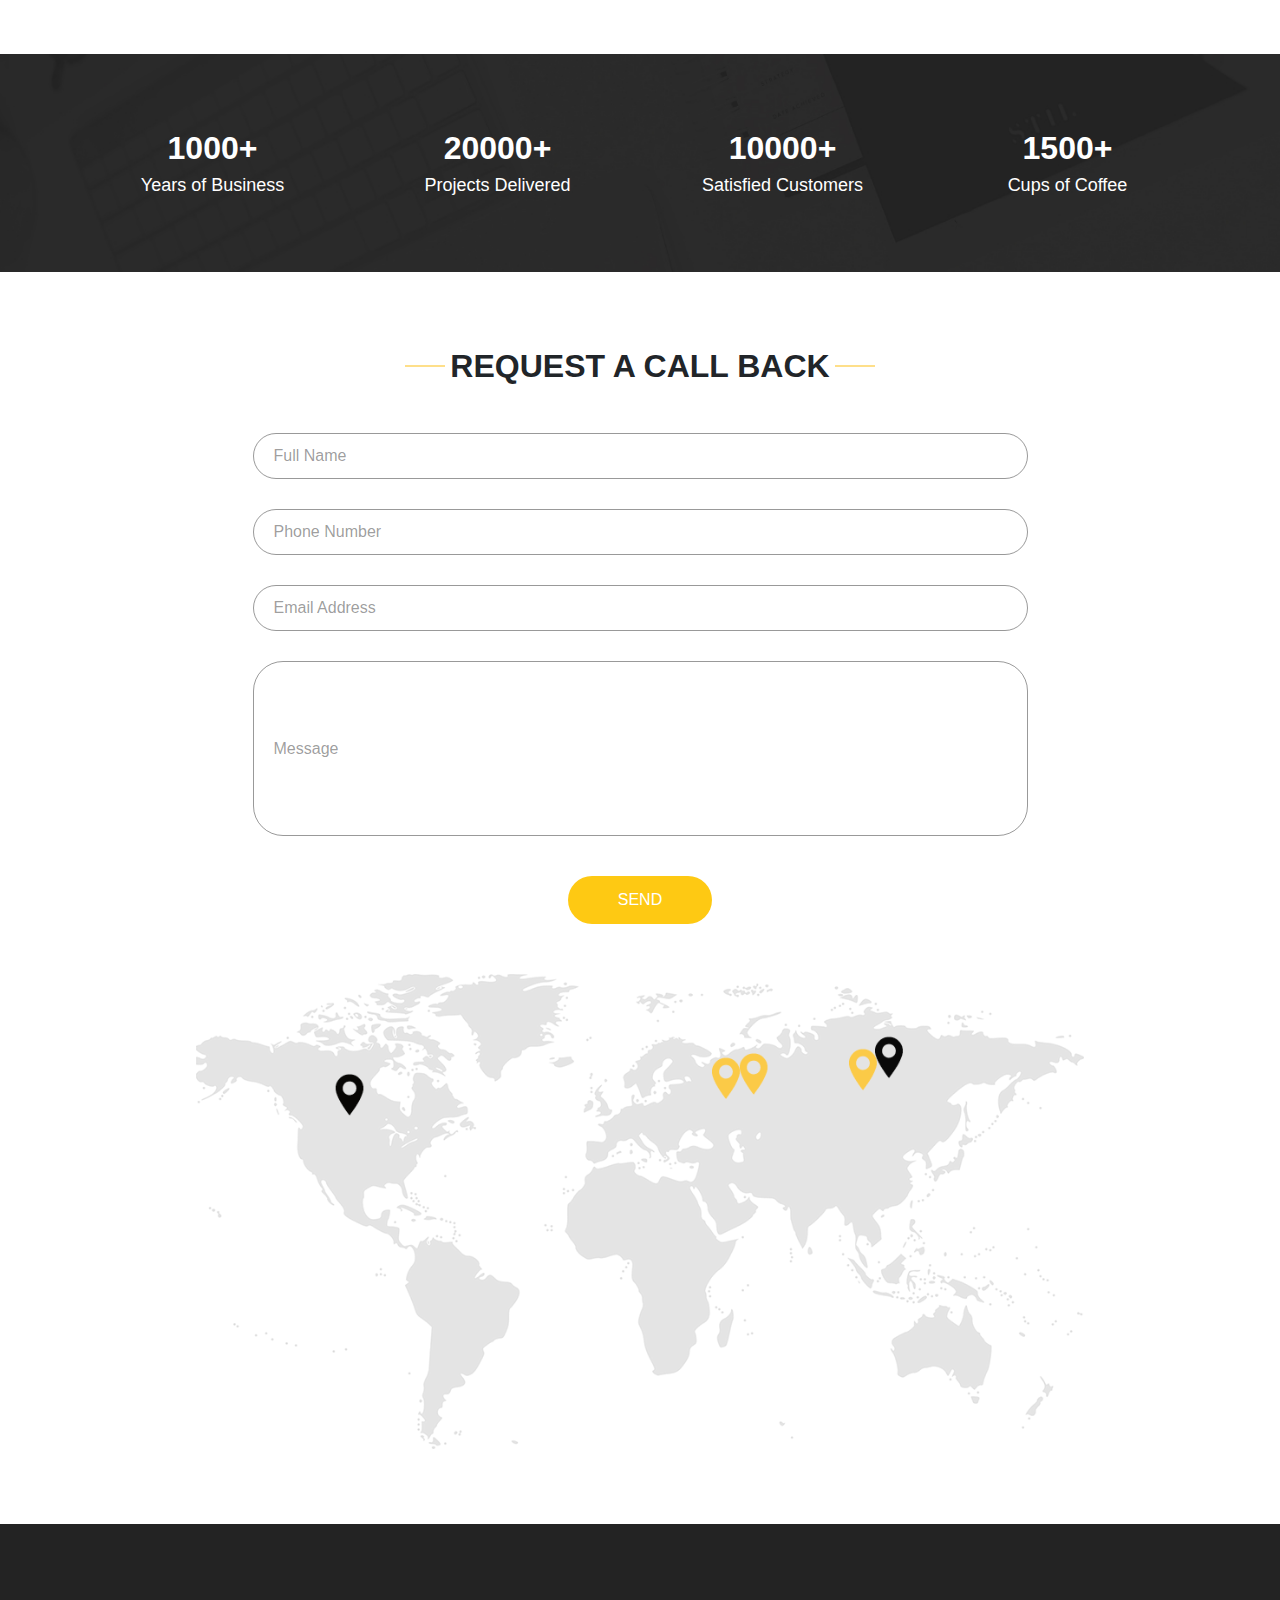
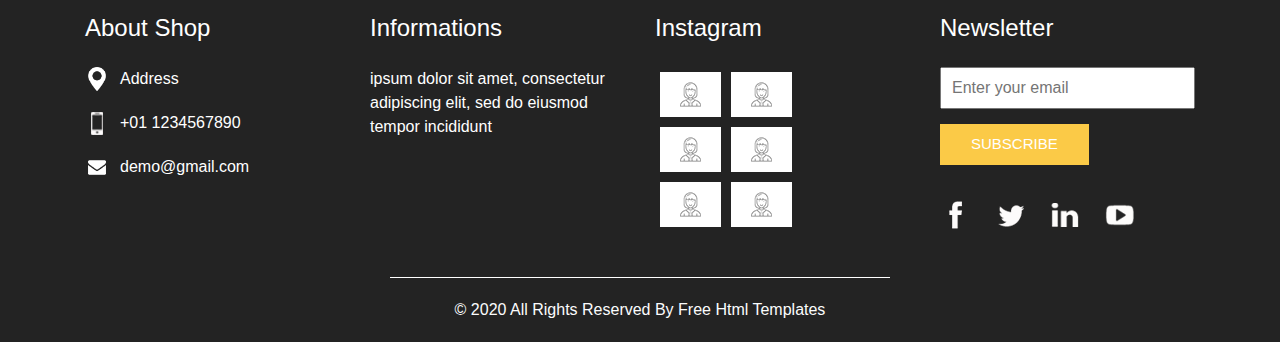
==== commit de7fb1aa: "2" ====
--- a/index.html
+++ b/index.html
@@ -61,7 +61,7 @@
                   <a class="nav-link" href="about.html"> About </a>
                 </li>
                 <li class="nav-item">
-                  <a class="nav-link" href="do.html"> What we do </a>
+                  <a class="nav-link" href="#team"> Our Team </a>
                 </li>
                 
                 <li class=" contactt">
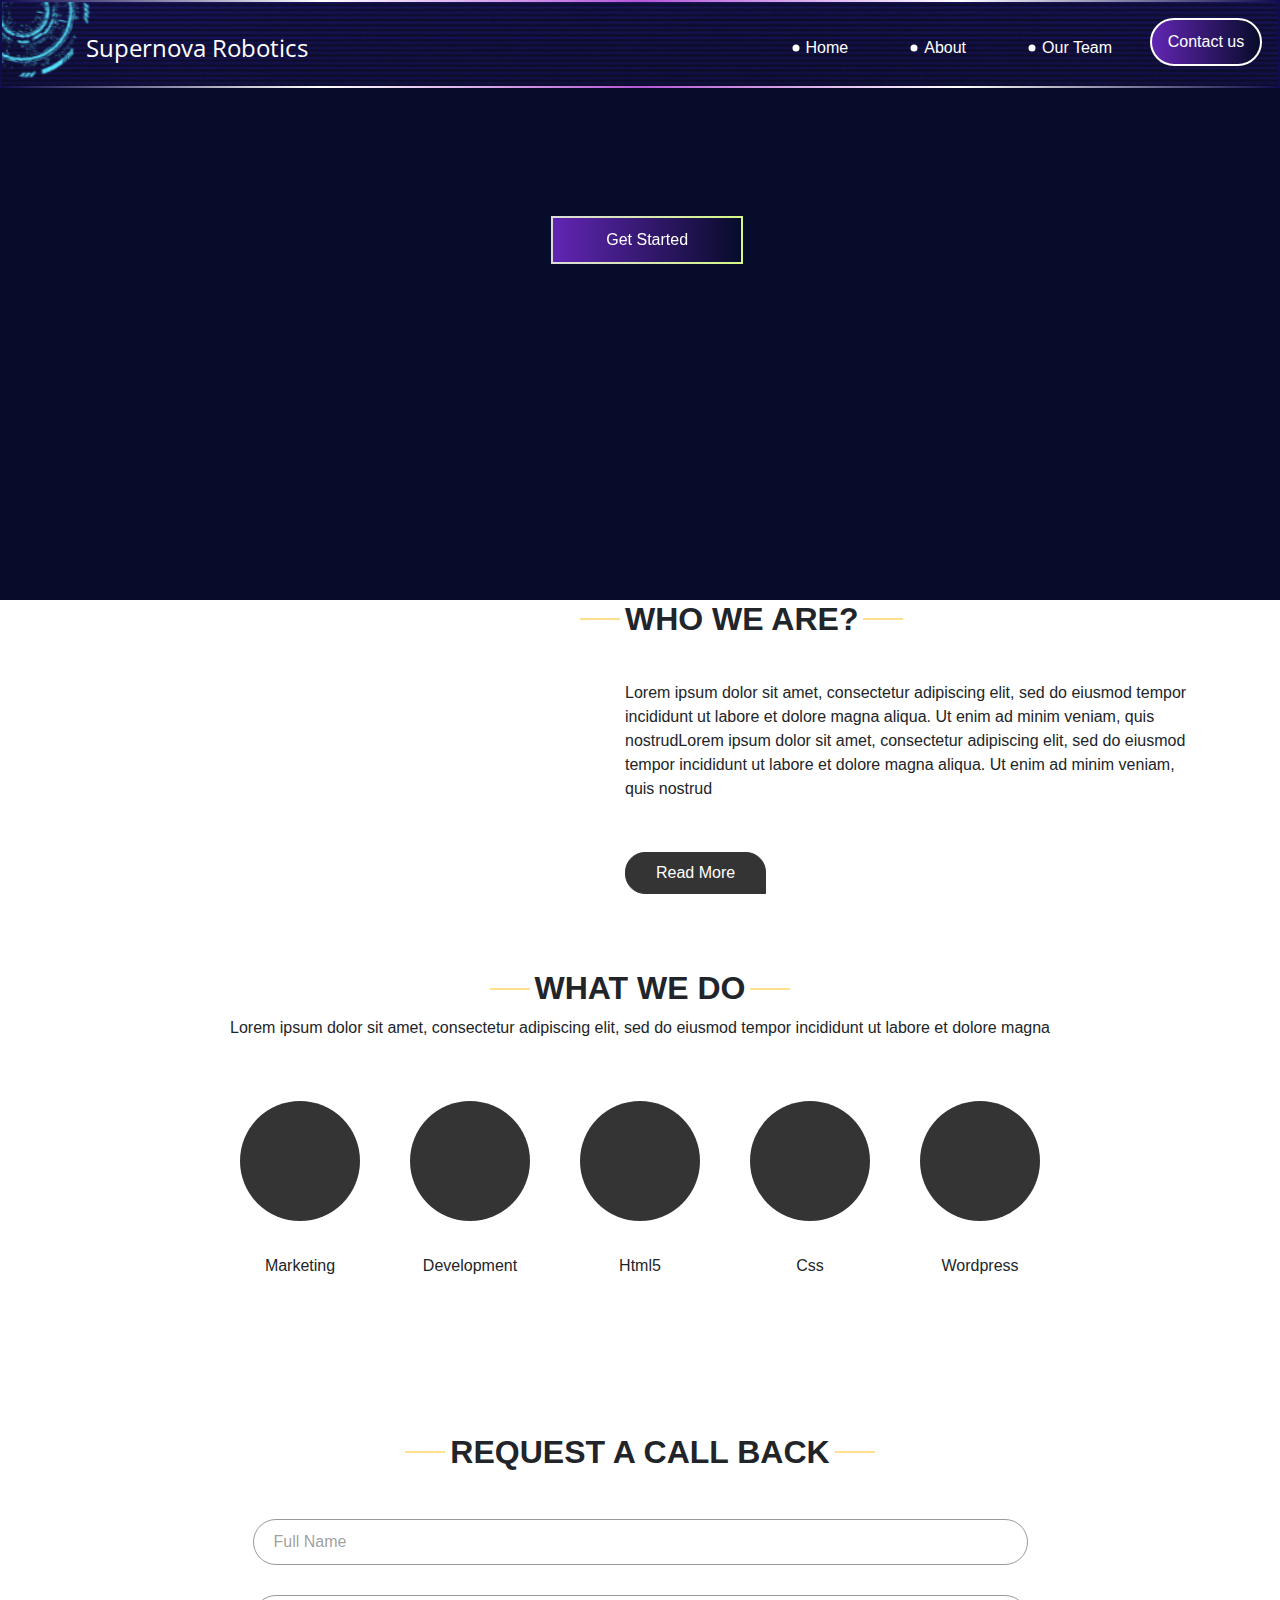
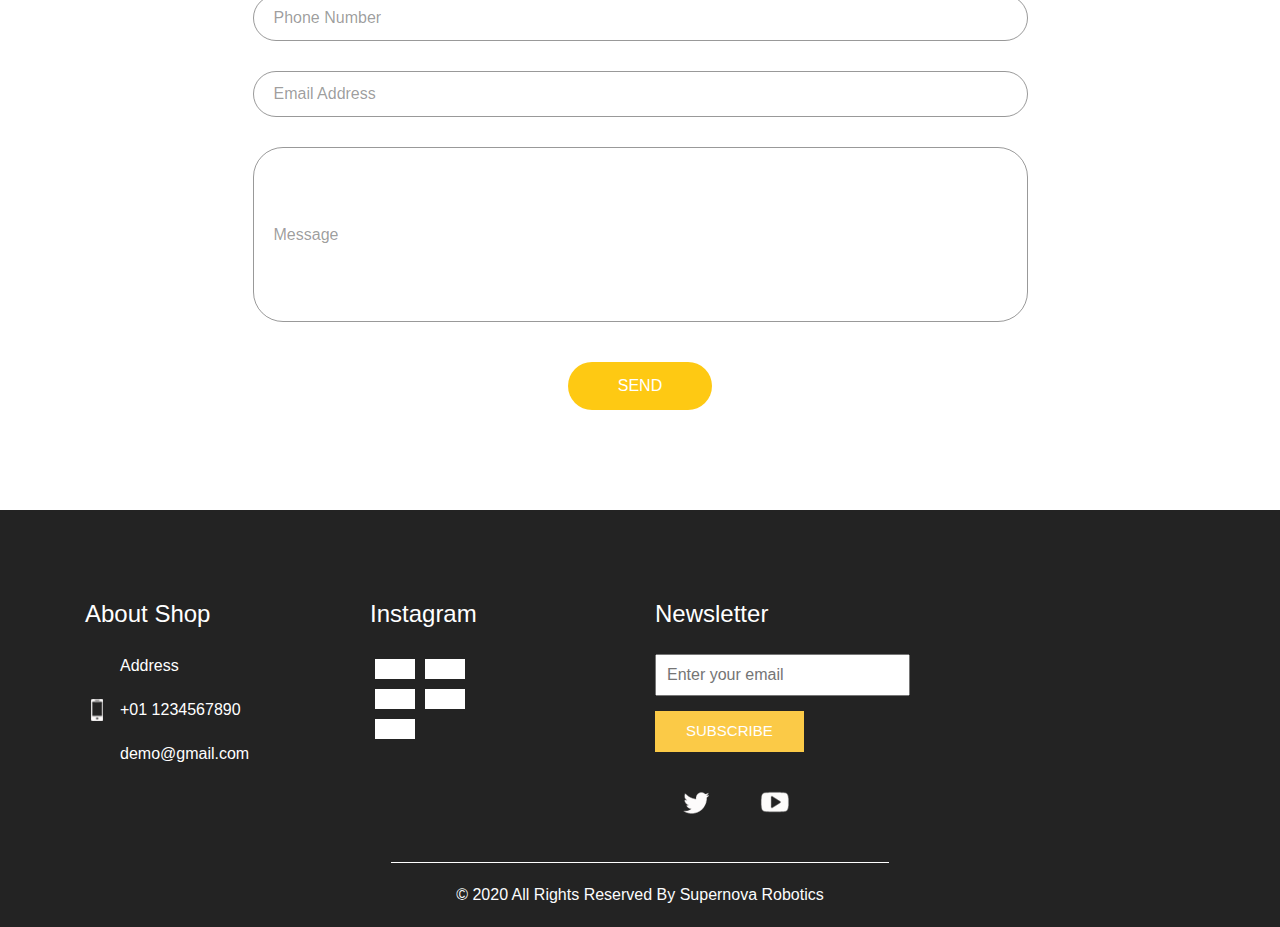
==== commit 9ddf97b7: "4" ====
--- a/index.html
+++ b/index.html
@@ -102,7 +102,7 @@
             
                       
                       <div class="getstartedhero">
-                        <a href="" >
+                        <a href="getStartted.html" >
                           Get Started
                         </a>
                       </div>
@@ -122,6 +122,51 @@
   </div>
 
   <!-- do section -->
+
+  
+
+  <!-- end do section -->
+
+  <!-- who section -->
+
+  <section class="who_section ">
+    <div class="container">
+      <div class="row">
+        <div class="col-md-5">
+          <div class="img-box">
+            <img src="images/who-img.jpg" alt="">
+          </div>
+        </div>
+        <div class="col-md-7">
+          <div class="detail-box">
+            <div class="heading_container">
+              <h2>
+                WHO WE ARE?
+              </h2>
+            </div>
+            <p>
+              Lorem ipsum dolor sit amet, consectetur adipiscing elit, sed do eiusmod tempor incididunt ut labore et
+              dolore magna aliqua. Ut enim ad minim veniam, quis nostrudLorem ipsum dolor sit amet, consectetur
+              adipiscing elit, sed do eiusmod tempor incididunt ut labore et dolore magna aliqua. Ut enim ad minim
+              veniam, quis nostrud
+            </p>
+            <div>
+              <a href="">
+                Read More
+              </a>
+            </div>
+          </div>
+        </div>
+      </div>
+    </div>
+  </section>
+
+  
+  
+
+
+
+
 
   <section class="do_section layout_padding">
     <div class="container">
@@ -189,201 +234,18 @@
     </div>
   </section>
 
-  <!-- end do section -->
-
-  <!-- who section -->
-
-  <section class="who_section ">
-    <div class="container">
-      <div class="row">
-        <div class="col-md-5">
-          <div class="img-box">
-            <img src="images/who-img.jpg" alt="">
-          </div>
-        </div>
-        <div class="col-md-7">
-          <div class="detail-box">
-            <div class="heading_container">
-              <h2>
-                WHO WE ARE?
-              </h2>
-            </div>
-            <p>
-              Lorem ipsum dolor sit amet, consectetur adipiscing elit, sed do eiusmod tempor incididunt ut labore et
-              dolore magna aliqua. Ut enim ad minim veniam, quis nostrudLorem ipsum dolor sit amet, consectetur
-              adipiscing elit, sed do eiusmod tempor incididunt ut labore et dolore magna aliqua. Ut enim ad minim
-              veniam, quis nostrud
-            </p>
-            <div>
-              <a href="">
-                Read More
-              </a>
-            </div>
-          </div>
-        </div>
-      </div>
-    </div>
-  </section>
-
-  <!-- end who section -->
-
 
   <!-- work section -->
-  <section class="work_section layout_padding">
-    <div class="container">
-      <div class="heading_container">
-        <h2>
-          CREATIVE WORKS
-        </h2>
-        <p>
-          consectetur adipiscing elit, sed do eiusmod tempor incididunt ut labore et dolore magna aliqua. Ut enim ad
-          minim veniam, quis nostrud exercitation
-        </p>
-      </div>
-      <div class="work_container layout_padding2">
-        <div class="box b-1">
-          <img src="images/w-1.png" alt="">
-        </div>
-        <div class="box b-2">
-          <img src="images/w-2.png" alt="">
-
-        </div>
-        <div class="box b-3">
-          <img src="images/w-3.png" alt="">
-
-        </div>
-        <div class="box b-4">
-          <img src="images/w-4.png" alt="">
-
-        </div>
-      </div>
-    </div>
-  </section>
-
+  
   <!-- end work section -->
 
   <!-- client section -->
-  <section class="client_section">
-    <div class="container">
-      <div class="heading_container">
-        <h2>
-          WHAT CUSTOMERS SAY
-        </h2>
-      </div>
-      <div class="carousel-wrap ">
-        <div class="owl-carousel">
-          <div class="item">
-            <div class="box">
-              <div class="img-box">
-                <img src="images/c-1.png" alt="">
-              </div>
-              <div class="detail-box">
-                <h5>
-                  Tempor incididunt <br>
-                  <span>
-                    Dipiscing elit
-                  </span>
-                </h5>
-                <img src="images/quote.png" alt="">
-                <p>
-                  Dipiscing elit, sed do eiusmod tempor incididunt ut labore et dolore magna aliqua. Ut enim ad minim
-                </p>
-              </div>
-            </div>
-          </div>
-          <div class="item">
-            <div class="box">
-              <div class="img-box">
-                <img src="images/c-2.png" alt="">
-              </div>
-              <div class="detail-box">
-                <h5>
-                  Tempor incididunt <br>
-                  <span>
-                    Dipiscing elit
-                  </span>
-                </h5>
-                <img src="images/quote.png" alt="">
-                <p>
-                  Dipiscing elit, sed do eiusmod tempor incididunt ut labore et dolore magna aliqua. Ut enim ad minim
-                </p>
-              </div>
-            </div>
-          </div>
-          <div class="item">
-            <div class="box">
-              <div class="img-box">
-                <img src="images/c-3.png" alt="">
-              </div>
-              <div class="detail-box">
-                <h5>
-                  Tempor incididunt <br>
-                  <span>
-                    Dipiscing elit
-                  </span>
-                </h5>
-                <img src="images/quote.png" alt="">
-                <p>
-                  Dipiscing elit, sed do eiusmod tempor incididunt ut labore et dolore magna aliqua. Ut enim ad minim
-                </p>
-              </div>
-            </div>
-          </div>
-        </div>
-      </div>
-    </div>
-  </section>
+  
 
   <!-- end client section -->
 
   <!-- target section -->
-  <section class="target_section layout_padding2">
-    <div class="container">
-      <div class="row">
-        <div class="col-md-3 col-sm-6">
-          <div class="detail-box">
-            <h2>
-              1000+
-            </h2>
-            <h5>
-              Years of Business
-            </h5>
-          </div>
-        </div>
-        <div class="col-md-3 col-sm-6">
-          <div class="detail-box">
-            <h2>
-              20000+
-            </h2>
-            <h5>
-              Projects Delivered
-            </h5>
-          </div>
-        </div>
-        <div class="col-md-3 col-sm-6">
-          <div class="detail-box">
-            <h2>
-              10000+
-            </h2>
-            <h5>
-              Satisfied Customers
-            </h5>
-          </div>
-        </div>
-        <div class="col-md-3 col-sm-6">
-          <div class="detail-box">
-            <h2>
-              1500+
-            </h2>
-            <h5>
-              Cups of Coffee
-            </h5>
-          </div>
-        </div>
-      </div>
-    </div>
-  </section>
-
+  
   <!-- end target section -->
 
 
@@ -425,9 +287,6 @@
             </div>
           </div>
         </div>
-      </div>
-      <div class="map_img-box">
-        <img src="images/map-img.png" alt="">
       </div>
     </div>
   </section>
@@ -471,16 +330,7 @@
             </div>
           </div>
         </div>
-        <div class="col-md-3">
-          <div class="info_info">
-            <h5>
-              Informations
-            </h5>
-            <p>
-              ipsum dolor sit amet, consectetur adipiscing elit, sed do eiusmod tempor incididunt
-            </p>
-          </div>
-        </div>
+     
 
         <div class="col-md-3">
           <div class="info_insta">
@@ -519,11 +369,7 @@
                     <img src="images/insta.png" alt="">
                   </div>
                 </a>
-                <a href="">
-                  <div class="insta-box b-4">
-                    <img src="images/insta.png" alt="">
-                  </div>
-                </a>
+                
               </div>
             </div>
           </div>
@@ -566,7 +412,7 @@
   <section class="container-fluid footer_section">
     <p>
       &copy; 2020 All Rights Reserved By
-      <a href="https://html.design/">Free Html Templates</a>
+      <a href="https://supernovarobotics.netlify.app/">Supernova Robotics</a>
     </p>
   </section>
   <!-- footer section -->
--- a/css/style.css
+++ b/css/style.css
@@ -73,12 +73,25 @@
   
   height: 100vh;
   background-color: #070c2a;
-  background-image: url(../images/SUPERNOVA\ ROBOTICS.gif);
+  background-image: url(../images/SUPERNOVAROBOTICS.gif);
   background-size: 100%;
   height: max-content;
   min-height: 600px;
   background-position: center;
   background-repeat: no-repeat;
+  padding: 0;
+}
+.hero_areastarted {
+  
+  height: 130vh;
+  background-color: #070c2a;
+  background-image: url(../images/SUPERNOVA\ ROBOTICS.png);
+  background-size: 100%;
+  height: max-content;
+  min-height: 100vh;
+  background-position: center;
+  background-repeat: no-repeat;
+  background-size: cover;
   padding: 0;
 }
 
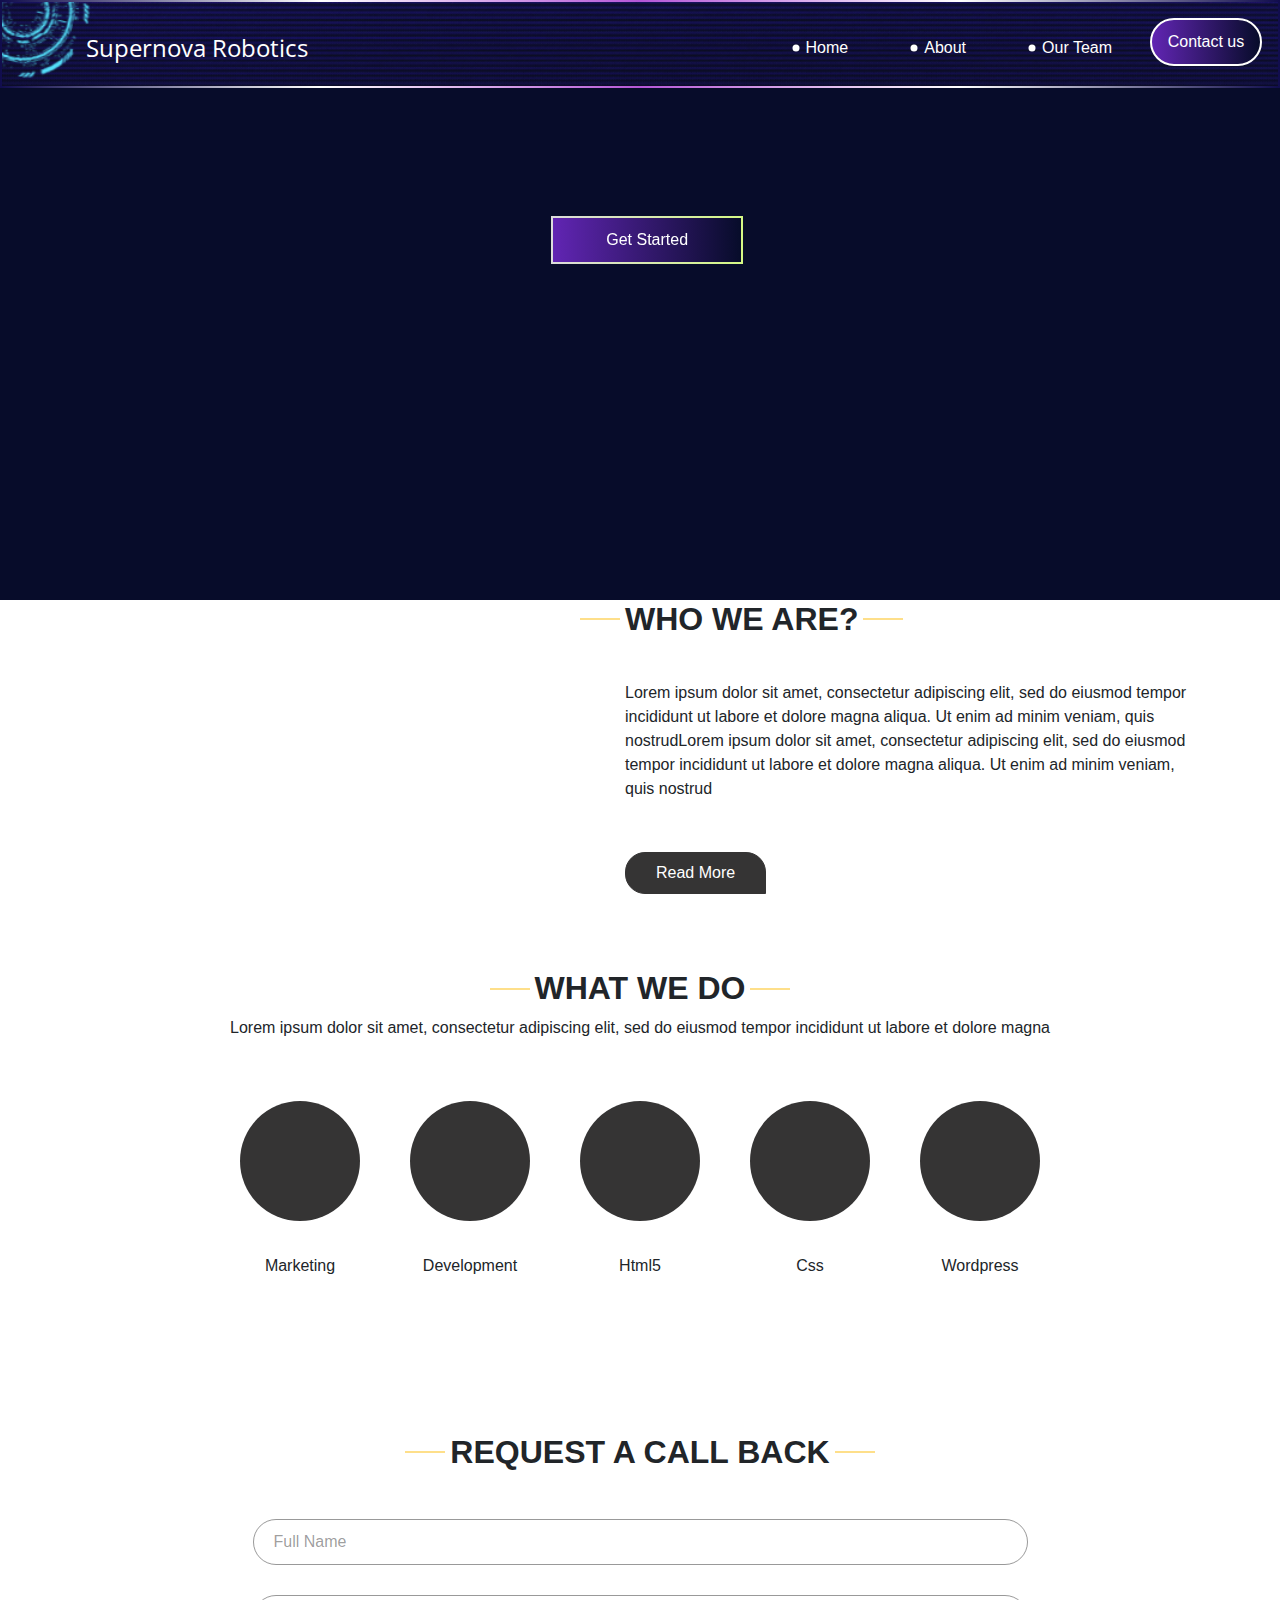
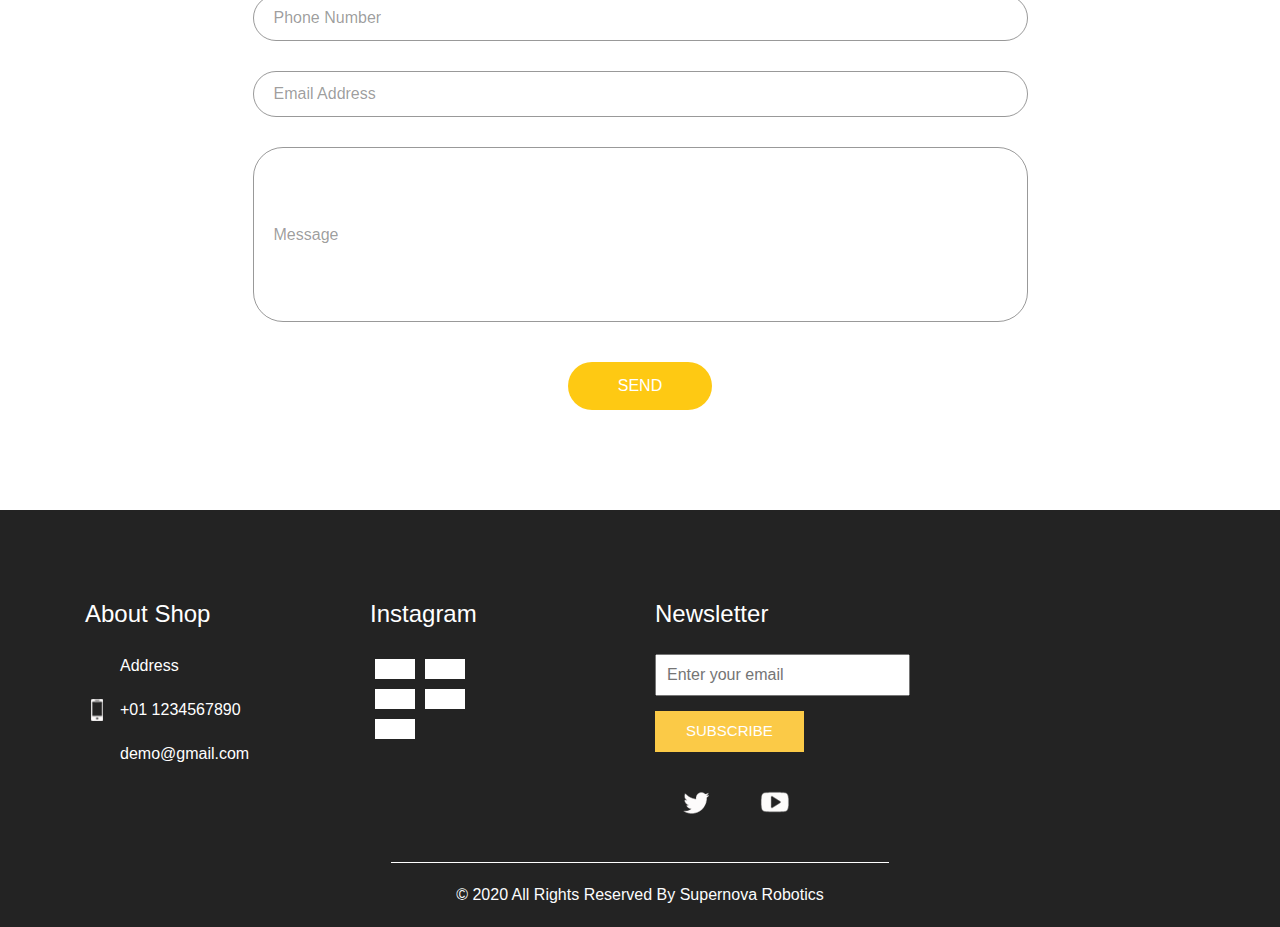
==== commit f58e80d8: "9adina force" ====
--- a/index.html
+++ b/index.html
@@ -102,7 +102,7 @@
             
                       
                       <div class="getstartedhero">
-                        <a href="getStartted.html" >
+                        <a href="Started.html" >
                           Get Started
                         </a>
                       </div>
